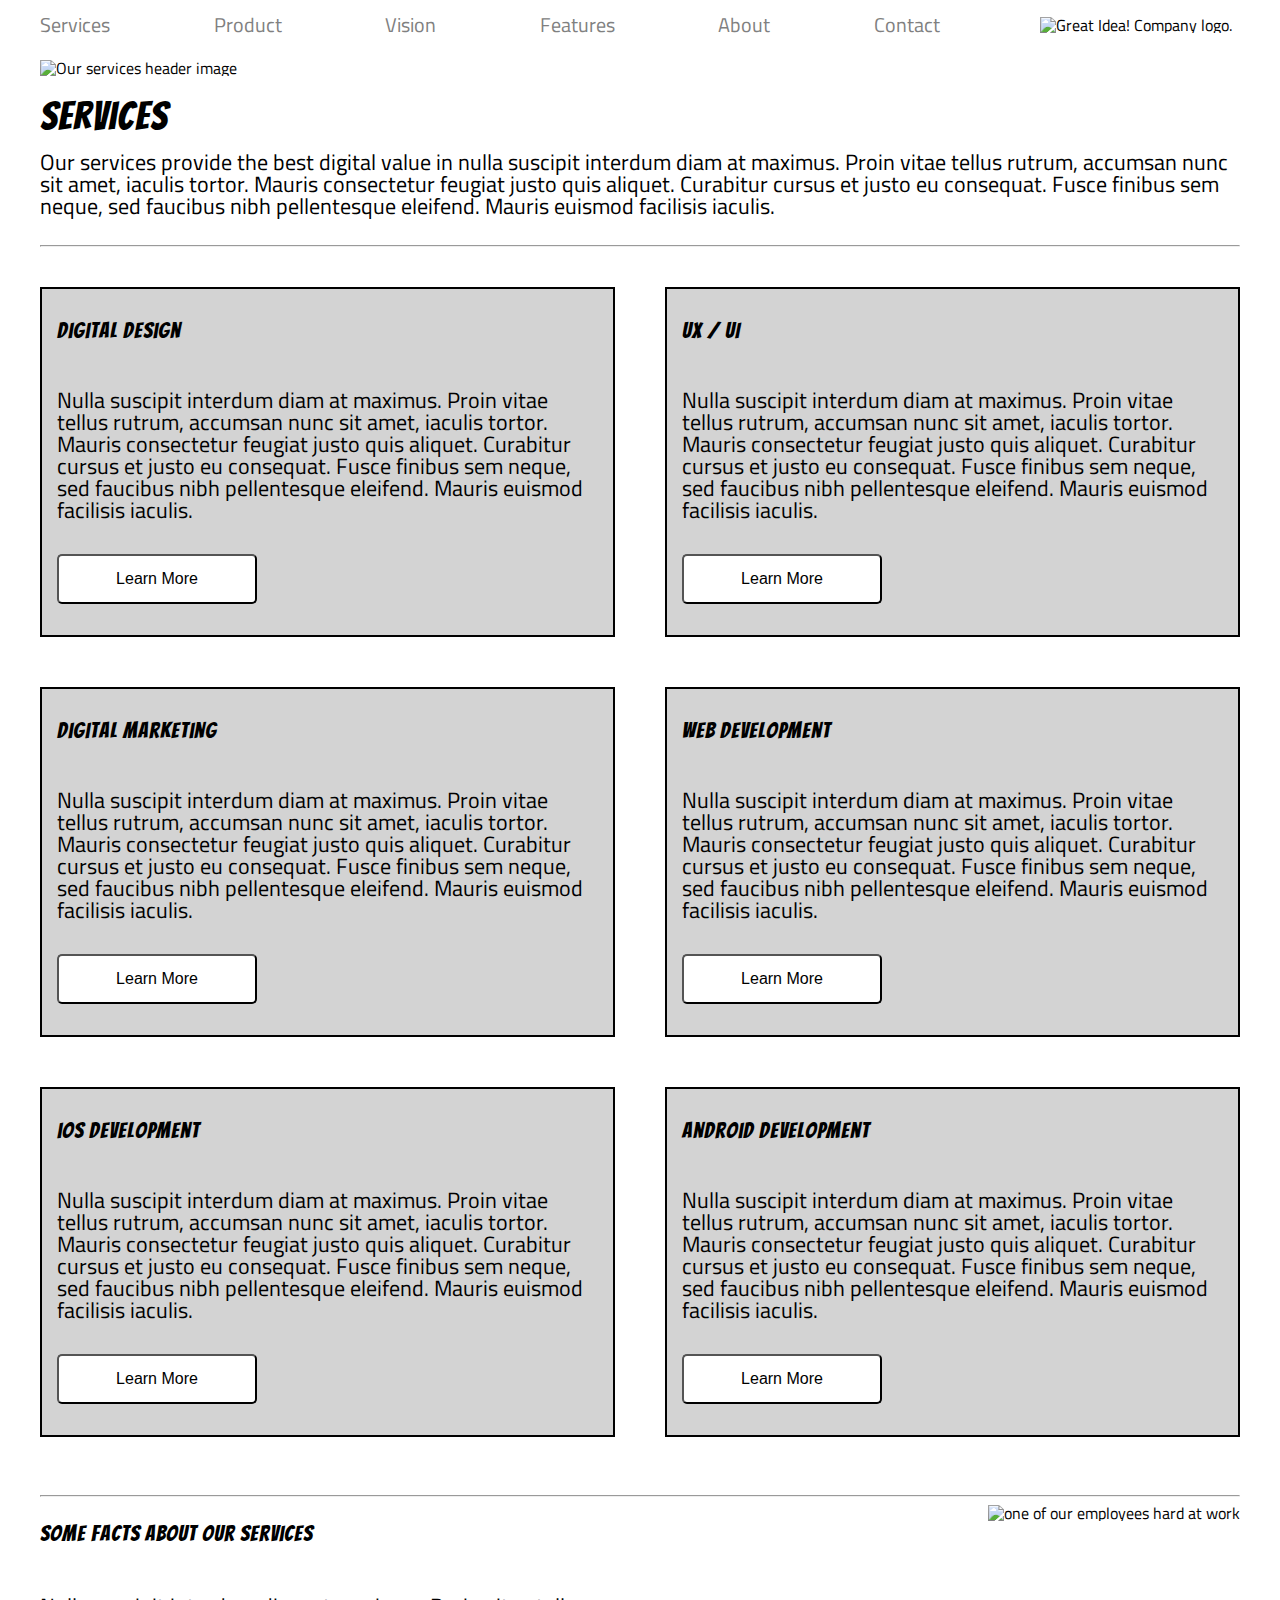
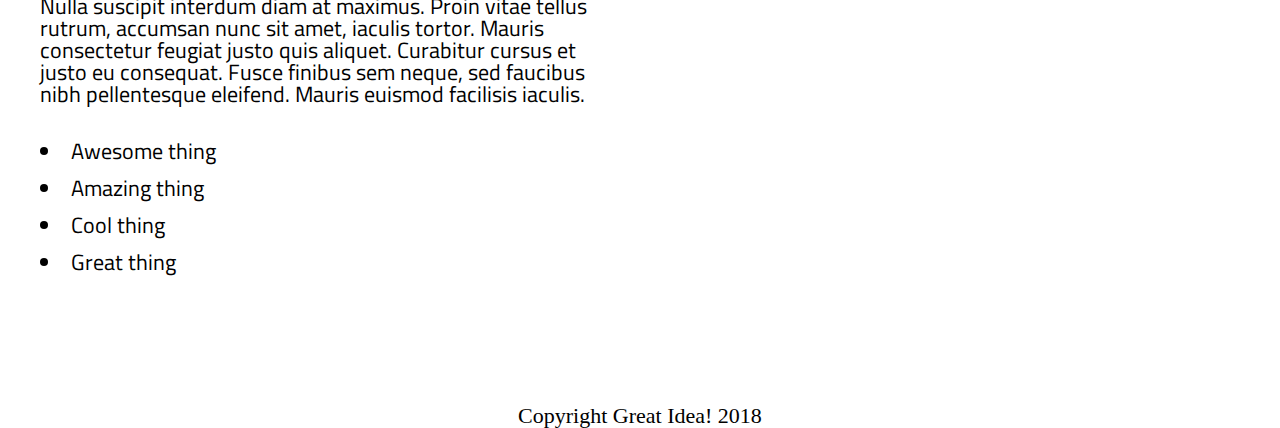
==== great-idea/services.html @ 543e0fb2 "Finished Services Page" ====
<!doctype html>

<html lang="en">
<head>
  <meta charset="utf-8">

  <title>Great Idea!</title>

  <link href="https://fonts.googleapis.com/css?family=Bangers|Titillium+Web" rel="stylesheet">
  <link rel="stylesheet" href="css/services.css">

  <!--[if lt IE 9]>
    <script src="https://cdnjs.cloudflare.com/ajax/libs/html5shiv/3.7.3/html5shiv.js"></script>
  <![endif]-->
</head>

<body>
  <header>
    <div class="navbar">
      <nav>
        <a href="">Services</a>
        <a href="">Product</a>
        <a href="">Vision</a>
        <a href="">Features</a>
        <a href="">About</a>
        <a href="">Contact</a>
      </nav>
      <img class="logo" src="img/logo.png" alt="Great Idea! Company logo.">
    </div>
  </header>
  <div class="container">
    <div class="hero">
      <img class="services-header-img" src="img/services-header.jpg" alt="Our services header image">
      <h2>Services</h2>
      <p>Our services provide the best digital value in nulla suscipit interdum diam at maximus. Proin vitae tellus rutrum, accumsan nunc sit amet, iaculis tortor. Mauris consectetur feugiat justo quis aliquet. Curabitur cursus et justo eu consequat. Fusce finibus sem neque, sed faucibus nibh pellentesque eleifend. Mauris euismod facilisis iaculis.</p>
    </div>
    <hr>
    <div class="services">
      <div class="servicebox">
        <h3>Digital Design</h3>

        <p>Nulla suscipit interdum diam at maximus. Proin vitae tellus rutrum, accumsan nunc sit amet, iaculis tortor. Mauris consectetur feugiat justo quis aliquet. Curabitur cursus et justo eu consequat. Fusce finibus sem neque, sed faucibus nibh pellentesque
        eleifend. Mauris euismod facilisis iaculis.</p>

        <button class="learn-more">Learn More</button>
      </div>


      <div class="servicebox">
        <h3>UX / UI</h3>

        <p>Nulla suscipit interdum diam at maximus. Proin vitae tellus rutrum, accumsan nunc sit amet, iaculis tortor. Mauris consectetur feugiat justo quis aliquet. Curabitur cursus et justo eu consequat. Fusce finibus sem neque, sed faucibus nibh pellentesque
        eleifend. Mauris euismod facilisis iaculis.</p>

        <button class="learn-more">Learn More</button>
      </div>


      <div class="servicebox">
        <h3>Digital Marketing</h3>

        <p>Nulla suscipit interdum diam at maximus. Proin vitae tellus rutrum, accumsan nunc sit amet, iaculis tortor. Mauris consectetur feugiat justo quis aliquet. Curabitur cursus et justo eu consequat. Fusce finibus sem neque, sed faucibus nibh pellentesque
        eleifend. Mauris euismod facilisis iaculis.</p>

        <button class="learn-more">Learn More</button>
      </div>

      <div class="servicebox">
        <h3>Web Development</h3>

        <p>Nulla suscipit interdum diam at maximus. Proin vitae tellus rutrum, accumsan nunc sit amet, iaculis tortor. Mauris consectetur feugiat justo quis aliquet. Curabitur cursus et justo eu consequat. Fusce finibus sem neque, sed faucibus nibh pellentesque
        eleifend. Mauris euismod facilisis iaculis.</p>

        <button class="learn-more">Learn More</button>
      </div>


      <div class="servicebox">
        <h3>iOS Development</h3>

        <p>Nulla suscipit interdum diam at maximus. Proin vitae tellus rutrum, accumsan nunc sit amet, iaculis tortor. Mauris consectetur feugiat justo quis aliquet. Curabitur cursus et justo eu consequat. Fusce finibus sem neque, sed faucibus nibh pellentesque
        eleifend. Mauris euismod facilisis iaculis.</p>

        <button class="learn-more">Learn More</button>
      </div>


      <div class="servicebox">
        <h3>Android Development</h3>

        <p>Nulla suscipit interdum diam at maximus. Proin vitae tellus rutrum, accumsan nunc sit amet, iaculis tortor. Mauris consectetur feugiat justo quis aliquet. Curabitur cursus et justo eu consequat. Fusce finibus sem neque, sed faucibus nibh pellentesque
        eleifend. Mauris euismod facilisis iaculis.</p>

        <button class="learn-more">Learn More</button>
      </div>
    </div>
    <hr>

    <div class="bottom">
      <div class="bottom-left">
        <h3>Some Facts About Our Services</h3>

        <p>Nulla suscipit interdum diam at maximus. Proin vitae tellus rutrum, accumsan nunc sit amet, iaculis tortor. Mauris consectetur feugiat justo quis aliquet. Curabitur cursus et justo eu consequat. Fusce finibus sem neque, sed faucibus nibh pellentesque
        eleifend. Mauris euismod facilisis iaculis.</p>

        <ul>
          <li>Awesome thing</li>
          <li>Amazing thing</li>
          <li>Cool thing</li>
          <li>Great thing</li>
        </ul>
      </div>
      <div class="bottom-right">
        <img class="services-info-img" src="img/services-info.png" alt="one of our employees hard at work">
      </div>
    </div>
    <footer>
      <p>Copyright Great Idea! 2018</p>
    </footer>
  </div>
</body>

</html>
---- great-idea/css/services.css ----
/* http://meyerweb.com/eric/tools/css/reset/
   v2.0 | 20110126
   License: none (public domain)
*/

html, body, div, span, applet, object, iframe,
h1, h2, h3, h4, h5, h6, p, blockquote, pre,
a, abbr, acronym, address, big, cite, code,
del, dfn, em, img, ins, kbd, q, s, samp,
small, strike, strong, sub, sup, tt, var,
b, u, i, center,
dl, dt, dd, ol, ul, li,
fieldset, form, label, legend,
table, caption, tbody, tfoot, thead, tr, th, td,
article, aside, canvas, details, embed,
figure, figcaption, footer, header, hgroup,
menu, nav, output, ruby, section, summary,
time, mark, audio, video {
	margin: 0;
	padding: 0;
	border: 0;
	font-size: 100%;
	font: inherit;
	vertical-align: baseline;
}
/* HTML5 display-role reset for older browsers */
article, aside, details, figcaption, figure,
footer, header, hgroup, menu, nav, section {
	display: block;
}
body {
	line-height: 1;
}
ol, ul {
	list-style: none;
}
blockquote, q {
	quotes: none;
}
blockquote:before, blockquote:after,
q:before, q:after {
	content: '';
	content: none;
}
table {
	border-collapse: collapse;
	border-spacing: 0;
}

/* Set every element's box-sizing to border-box */
* {
    box-sizing: border-box;
}

html, body {
    height: 100%;
    font-family: 'Titillium Web', sans-serif;
}

h1, h2, h3, h4, h5 {
    font-family: 'Bangers', cursive;
    letter-spacing: 1px;
    margin-bottom: 15px;
}

/* Copy and paste your work from yesterday here and start to refactor into flexbox */

.container {
	width: 1200px;
	margin: 0 auto;
}

header {
	width: 100%;
	height: 60px;
	margin: 0 auto;
	position: fixed;
	top: 0px;
	background: white;
}

.navbar {
	width: 1200px;
	height: 50px;
	margin: 0 auto;
	display: flex;
	justify-content: space-between;
	align-items: center;
}

header nav {
	width: 75%;
	display: flex;
	justify-content: space-between;
}

header nav a {
	font-size: 20px;
	color: gray;
	text-decoration: none;
}

header nav a:hover {
	color: blue;
}

header img {
	width: 200px;
}

.hero {
		width: 100%;
		margin-top: 60px;
		display: flex;
		flex-direction: column;
		justify-content: space-between;
}

h2 {
	margin-top: 20px;
	font-size: 40px;
}

.hero p {
	margin-bottom: 20px;
	font-size: 22px;
}

.hero img {
	width: 100%;
}
.services {
	margin-top: 40px;
	display: flex;
	flex-direction: row;
	flex-wrap: wrap;
	justify-content: space-between;
	height: 1200px;
}

.servicebox {
	width: 575px;
	height: 350px;
	font-size: 22px;
	border-style: solid;
	border-width: 2px;
	border-color: black;
	background-color: lightgray;
	display: flex;
	flex-direction: column;
	justify-content: space-around;
	padding: 15px;
}

button {
	width: 160px;
	height: 30px;
	font-size: 16px;
	background: white;
	border-color: black;
}

.servicebox button {
	width: 200px;
	height: 50px;
	font-size: 16px;
	background: white;
	border-color: black;
	border-radius: 5px;
}

button:hover {
	background: #ccccff;
}

.bottom {
	display: flex;
	width: 100%;
	height: 400px;
	justify-content: space-between;
}

.bottom-left {
	width: 575px;
	height: 400px;
	font-size: 22px;
	display: flex;
	flex-direction: column;
	justify-content: space-around;
}

ul {
	list-style-type: disc;
	list-style-position: inside;
	margin-left: 0;
}

li {
	margin-bottom: 15px;
}

.bottom img {
	height: 400px;
	width: 575px;
}

footer {
	font-size: 22px;
	text-align: center;
	margin-top: 100px;
	margin-bottom: 20px;
	font-family: Srisakdi, cursive;
}
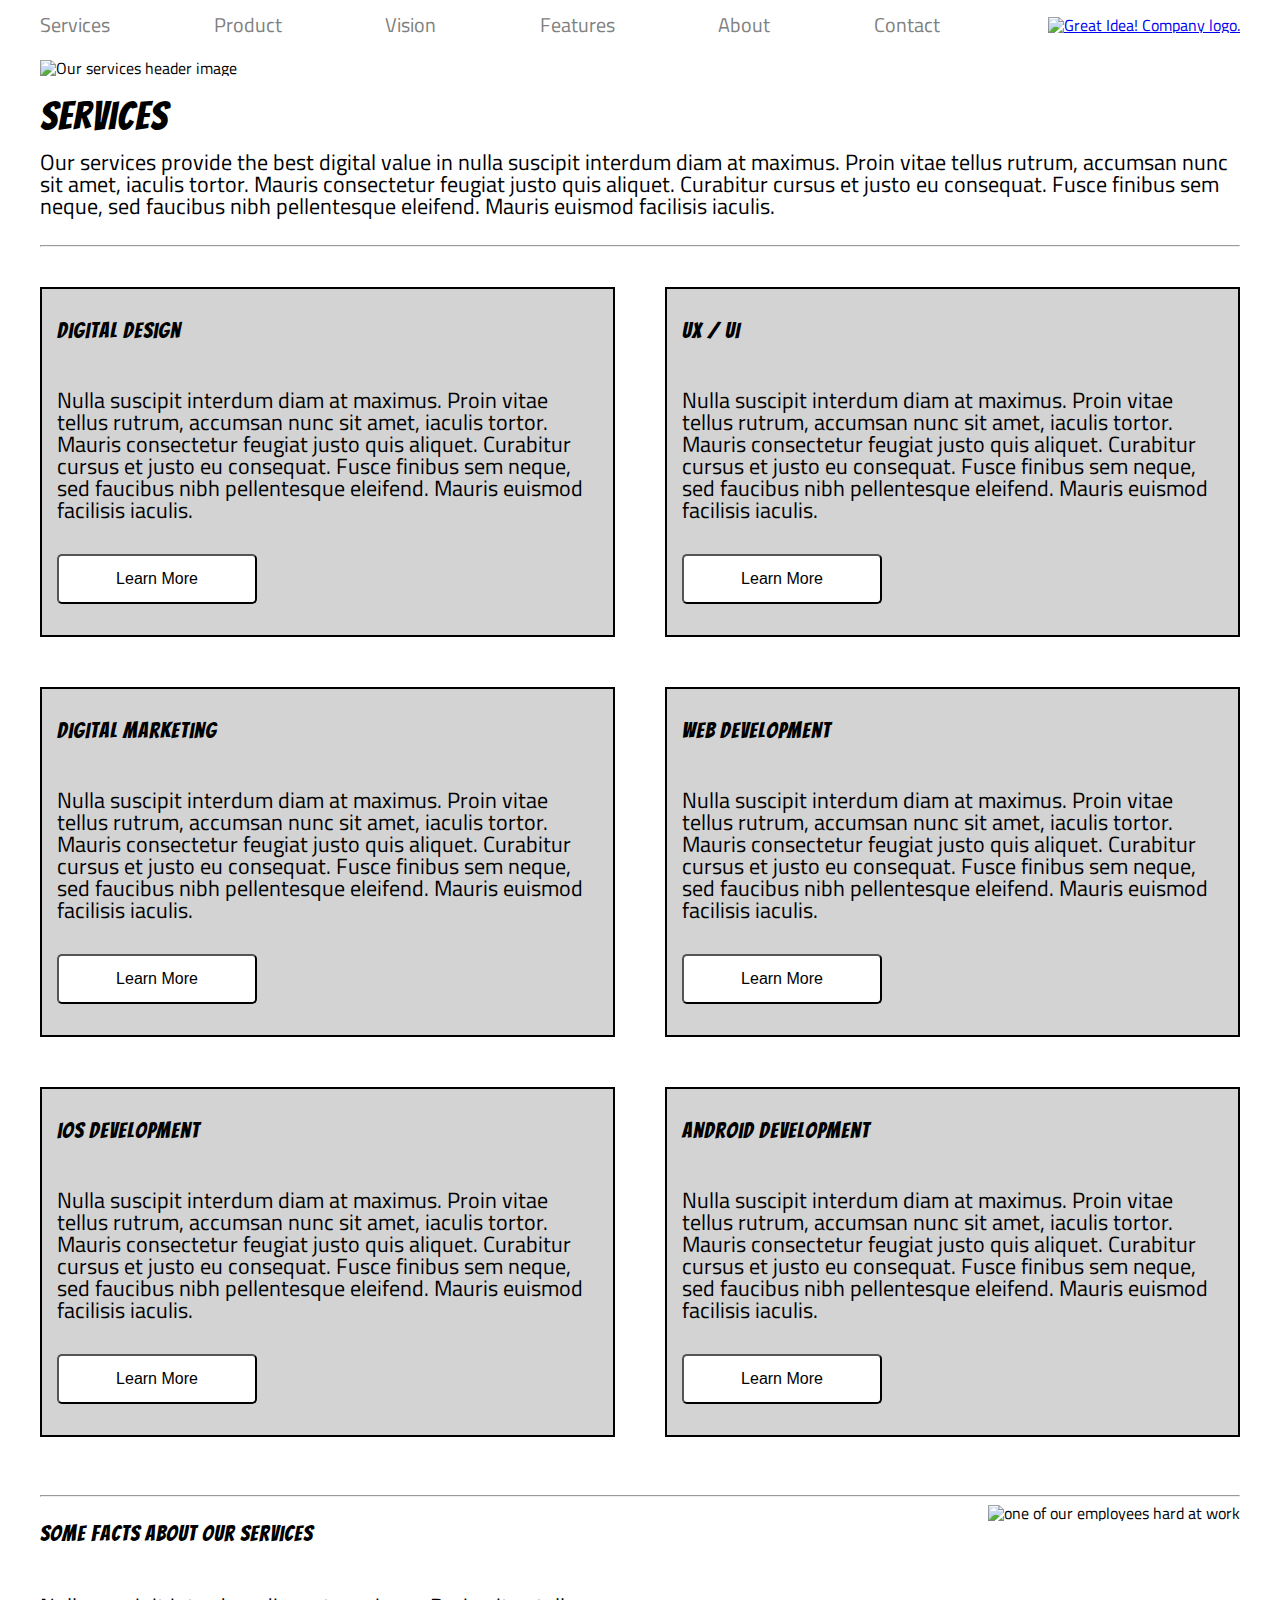
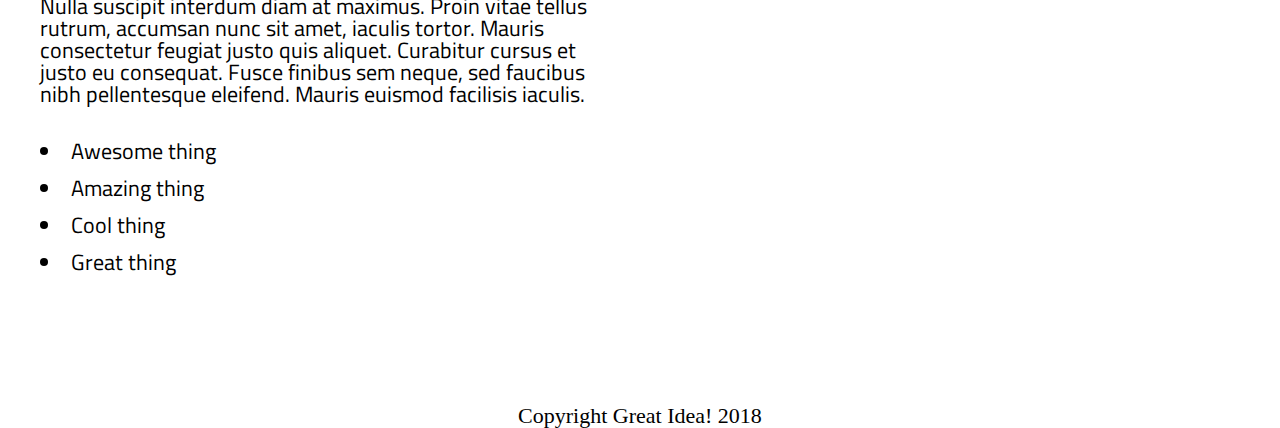
==== commit 8442ccd0: "linked logo to homepage" ====
--- a/great-idea/services.html
+++ b/great-idea/services.html
@@ -4,7 +4,7 @@
 <head>
   <meta charset="utf-8">
 
-  <title>Great Idea!</title>
+  <title>Great Idea! - Services</title>
 
   <link href="https://fonts.googleapis.com/css?family=Bangers|Titillium+Web" rel="stylesheet">
   <link rel="stylesheet" href="css/services.css">
@@ -25,7 +25,7 @@
         <a href="">About</a>
         <a href="">Contact</a>
       </nav>
-      <img class="logo" src="img/logo.png" alt="Great Idea! Company logo.">
+      <a href="index.html"><img class="logo" src="img/logo.png" alt="Great Idea! Company logo."></a>
     </div>
   </header>
   <div class="container">
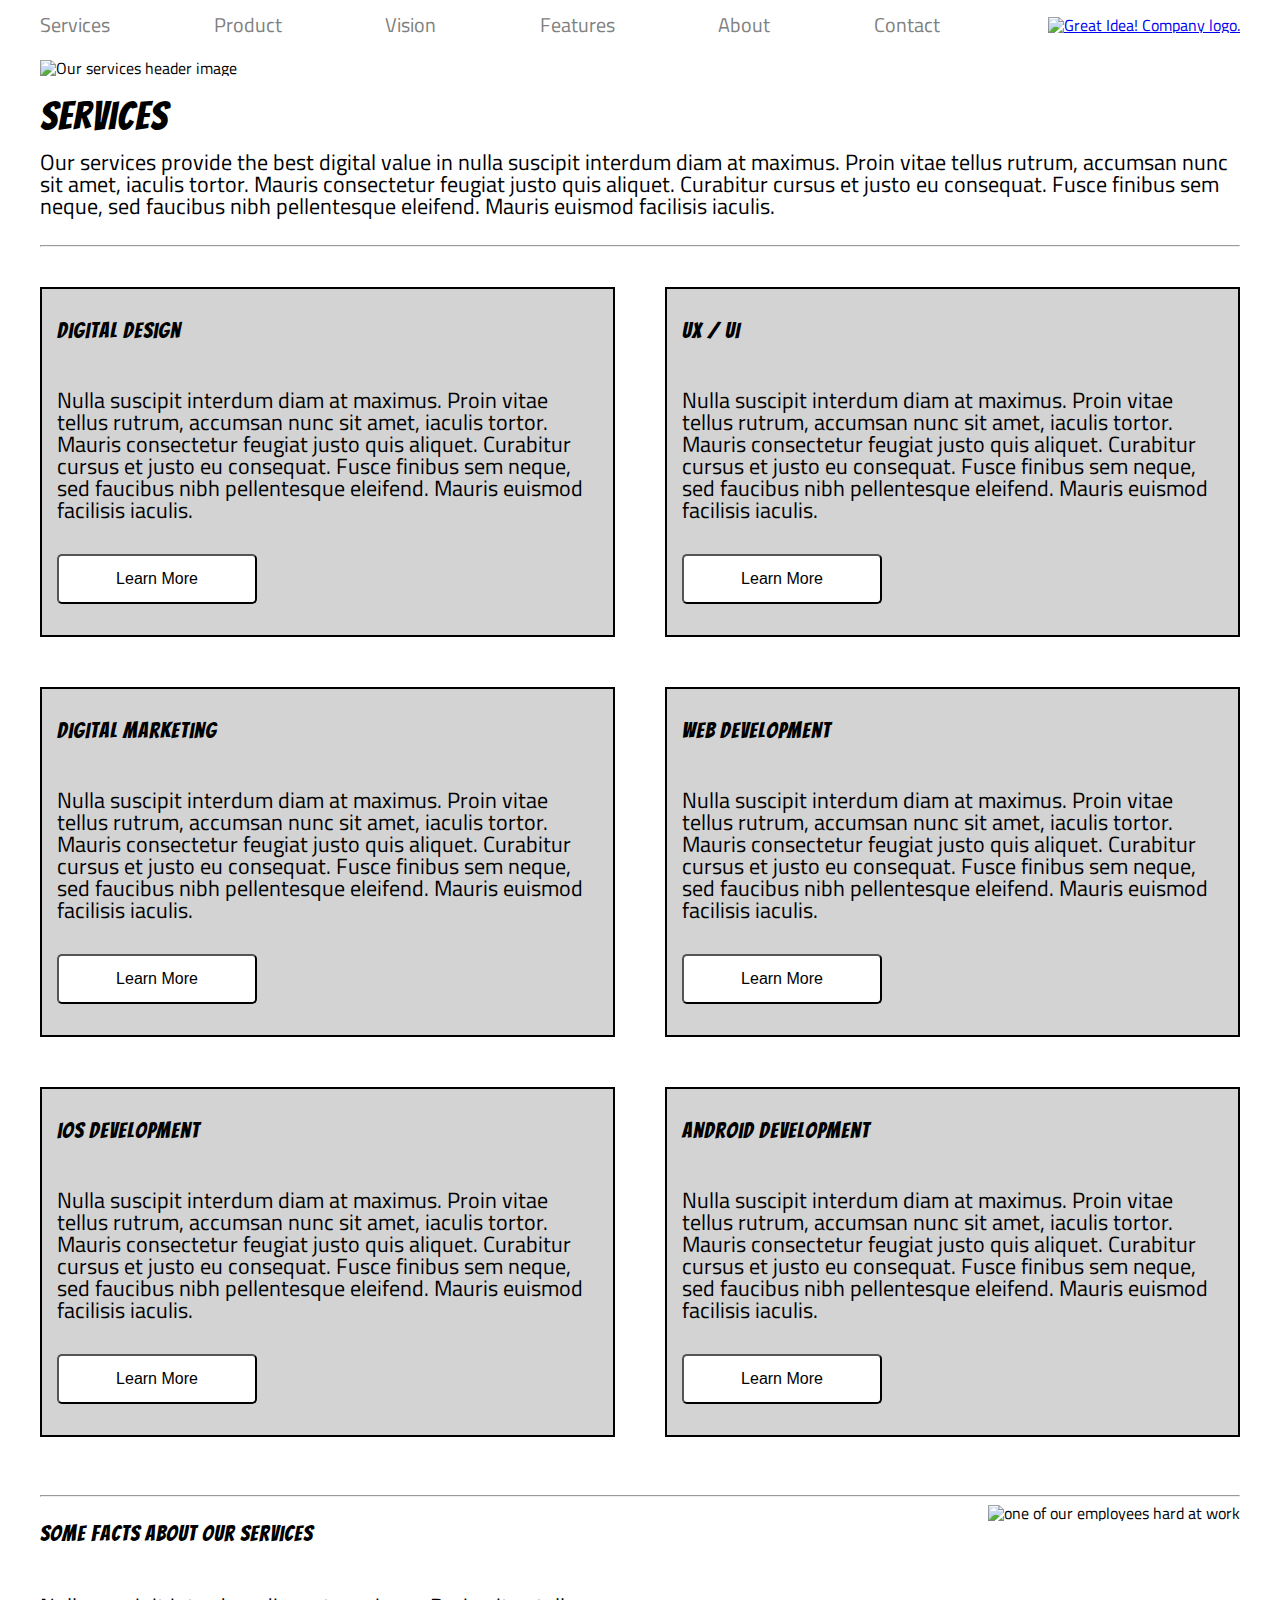
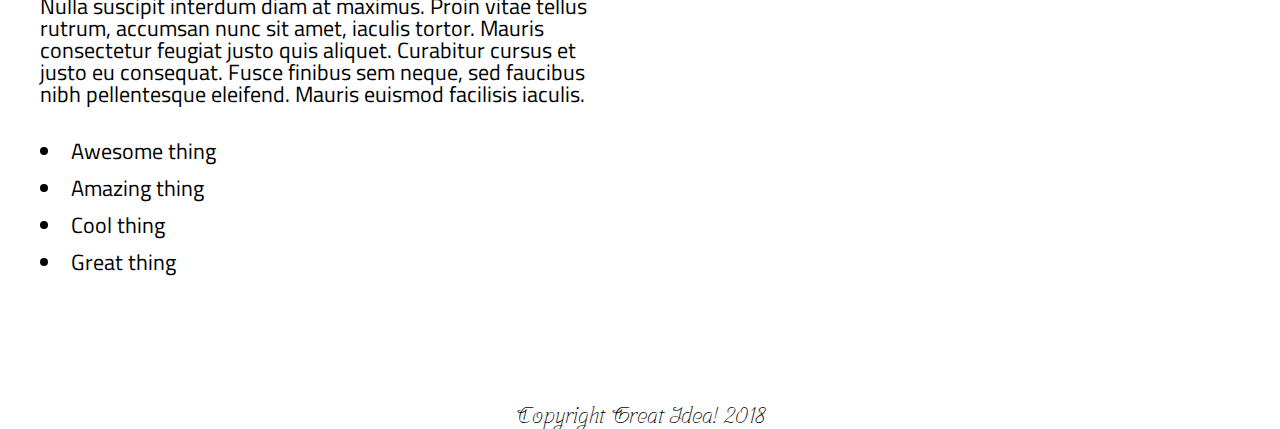
==== commit 9c394f2f: "added media query" ====
--- a/great-idea/services.html
+++ b/great-idea/services.html
@@ -6,7 +6,7 @@
 
   <title>Great Idea! - Services</title>
 
-  <link href="https://fonts.googleapis.com/css?family=Bangers|Titillium+Web" rel="stylesheet">
+  <link href="https://fonts.googleapis.com/css?family=Bangers|Srisakdi|Titillium+Web" rel="stylesheet">
   <link rel="stylesheet" href="css/services.css">
 
   <!--[if lt IE 9]>
--- a/great-idea/css/services.css
+++ b/great-idea/css/services.css
@@ -129,6 +129,7 @@
 .hero img {
 	width: 100%;
 }
+
 .services {
 	margin-top: 40px;
 	display: flex;
@@ -136,6 +137,13 @@
 	flex-wrap: wrap;
 	justify-content: space-between;
 	height: 1200px;
+}
+
+@media (max-width: 1000px) {
+	.services {
+		flex-direction: column;
+		height: 2400px;
+	}
 }
 
 .servicebox {
